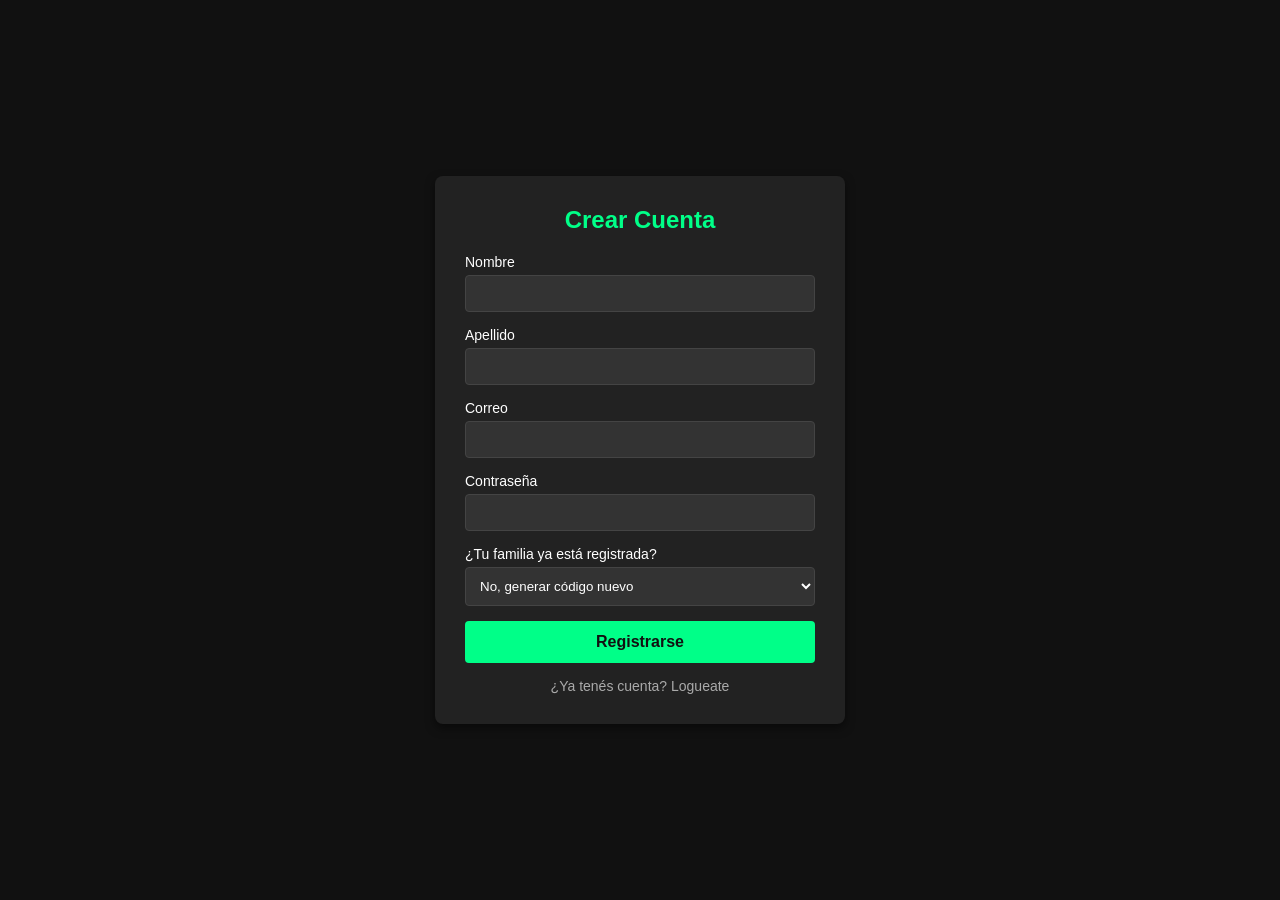
==== registro.html @ d7fb3beb "primer commit" ====
<!doctype html>
<html lang="es">
  <head>
    <meta charset="UTF-8" />
    <title>Registro - Pulsaciones</title>
    <link rel="stylesheet" href="css/estilos.css" />
  </head>
  <body>
    <div class="contenedor">
      <h2>Crear Cuenta</h2>
      <form action="procesar_registro.php" method="POST">
        <div class="campo">
          <label>Nombre</label><input type="text" name="nombre" required />
        </div>
        <div class="campo">
          <label>Apellido</label><input type="text" name="apellido" required />
        </div>
        <div class="campo">
          <label>Correo</label><input type="email" name="correo" required />
        </div>
        <div class="campo">
          <label>Contraseña</label
          ><input type="password" name="contrasenia" required />
        </div>
        <div class="campo">
          <label>¿Tu familia ya está registrada?</label>
          <select name="tiene_familia" onchange="toggleFamilia(this.value)">
            <option value="no">No, generar código nuevo</option>
            <option value="si">Sí, ya tengo un código</option>
          </select>
        </div>
        <div class="campo" id="seccion_codigo">
          <label>Código Familiar (4 dígitos)</label>
          <input
            type="text"
            id="codigo_familiar"
            name="codigo_familiar"
            maxlength="4"
          />
        </div>
        <button type="submit">Registrarse</button>
      </form>
      <a href="login.html" class="enlace-pie">¿Ya tenés cuenta? Logueate</a>
    </div>
    <script>
      function toggleFamilia(v) {
        document.getElementById("seccion_codigo").style.display =
          v === "si" ? "block" : "none";
        document.getElementById("codigo_familiar").required = v === "si";
      }
    </script>
  </body>
</html>
---- css/estilos.css ----
body {
  font-family: Arial, sans-serif;
  background-color: #111;
  color: #fff;
  display: flex;
  justify-content: center;
  align-items: center;
  height: 100vh;
  margin: 0;
}
.contenedor {
  background-color: #222;
  padding: 30px;
  border-radius: 8px;
  width: 350px;
  box-shadow: 0 4px 10px rgba(0, 0, 0, 0.5);
}
h2 {
  margin-top: 0;
  text-align: center;
  color: #00ff88;
}
.campo {
  margin-bottom: 15px;
}
label {
  display: block;
  margin-bottom: 5px;
  font-size: 14px;
}
input {
  width: 100%;
  padding: 10px;
  border: 1px solid #444;
  background-color: #333;
  color: #fff;
  border-radius: 4px;
  box-sizing: border-box;
}
select {
  width: 100%;
  padding: 10px;
  border: 1px solid #444;
  background-color: #333;
  color: #fff;
  border-radius: 4px;
}
button {
  width: 100%;
  padding: 12px;
  background-color: #00ff88;
  border: none;
  color: #111;
  font-weight: bold;
  border-radius: 4px;
  cursor: pointer;
  font-size: 16px;
}
button:hover {
  background-color: #00cc6c;
}
.enlace-pie {
  display: block;
  text-align: center;
  margin-top: 15px;
  color: #aaa;
  text-decoration: none;
  font-size: 14px;
}
.enlace-pie:hover {
  color: #00ff88;
}
#seccion_codigo {
  display: none;
}
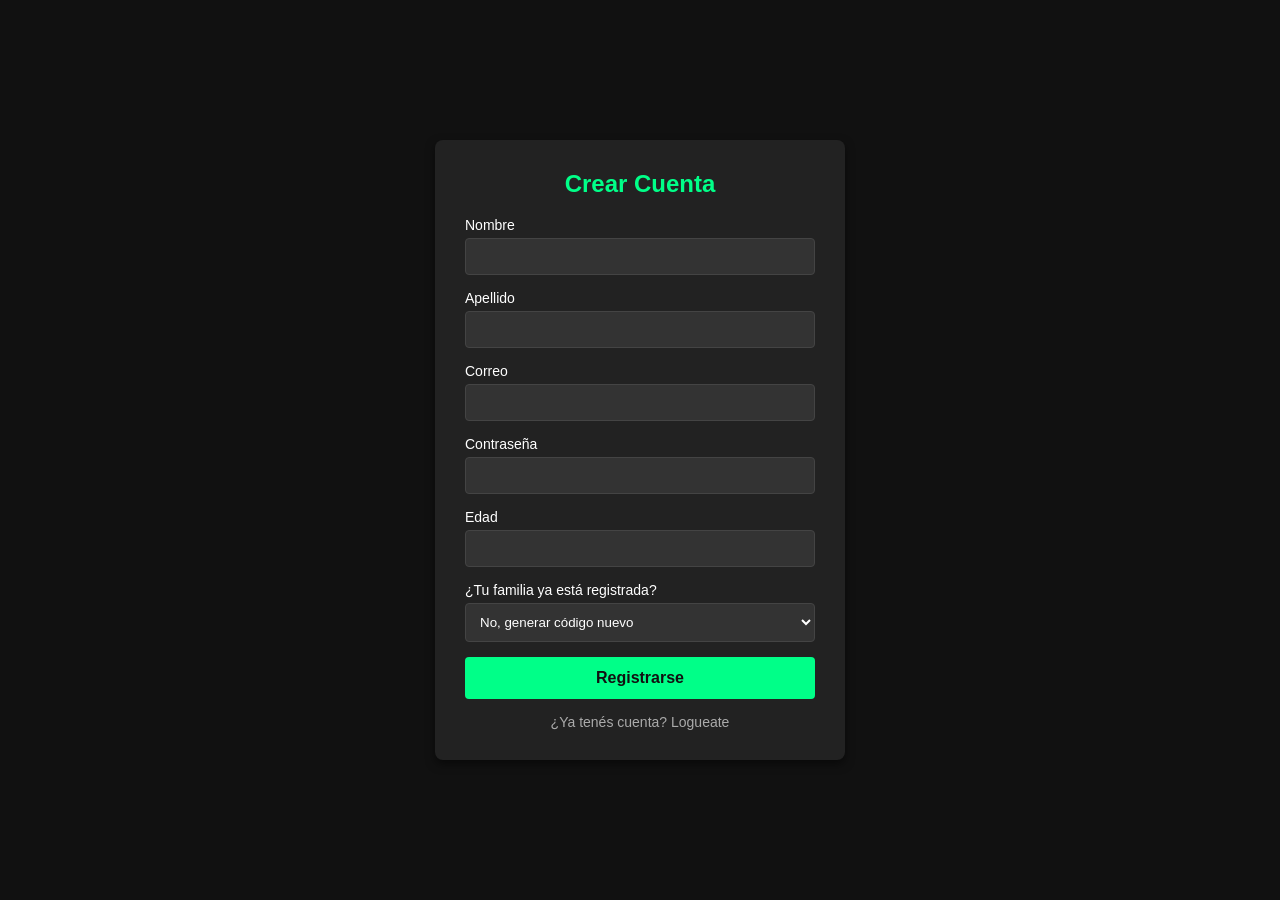
==== commit 88e4eb07: "ultimo commint" ====
--- a/registro.html
+++ b/registro.html
@@ -21,6 +21,17 @@
         <div class="campo">
           <label>Contraseña</label
           ><input type="password" name="contrasenia" required />
+        </div>
+        <div class="campo">
+          <label for="edad">Edad</label>
+          <input
+            type="number"
+            id="edad"
+            name="edad"
+            min="1"
+            max="120"
+            required
+          />
         </div>
         <div class="campo">
           <label>¿Tu familia ya está registrada?</label>
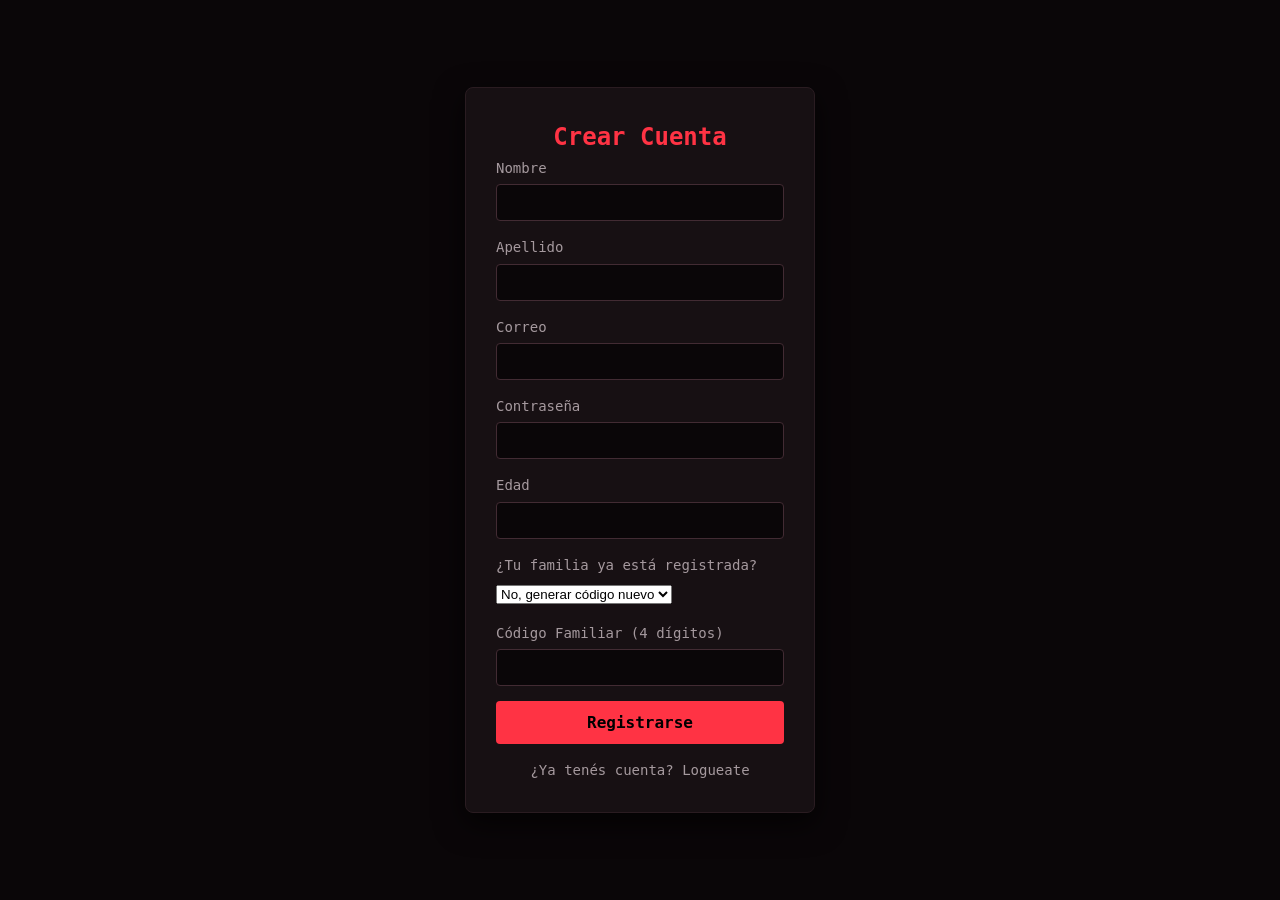
==== commit bb53800f: "comit final" ====
--- a/registro.html
+++ b/registro.html
@@ -4,6 +4,8 @@
     <meta charset="UTF-8" />
     <title>Registro - Pulsaciones</title>
     <link rel="stylesheet" href="css/estilos.css" />
+    <link rel="stylesheet" href="css/global.css" />
+    <link rel="stylesheet" href="css/formularios.css" />
   </head>
   <body>
     <div class="contenedor">
--- a/css/estilos.css
+++ b/css/estilos.css
@@ -1,75 +1,100 @@
+:root {
+  --color-fondo: #0a0608;
+  --color-card: #171013;
+  --color-primario: #ff3344;
+  --color-secundario: #ff7733;
+  --color-acento: #ffcc00;
+  --color-texto: #f5f0f2;
+  --color-texto-mutado: #a5999e;
+}
+
 body {
-  font-family: Arial, sans-serif;
-  background-color: #111;
-  color: #fff;
+  font-family: "monospace", Arial, sans-serif;
+  background-color: var(--color-fondo);
+  color: var(--color-texto);
   display: flex;
   justify-content: center;
   align-items: center;
   height: 100vh;
   margin: 0;
 }
+
 .contenedor {
-  background-color: #222;
+  background-color: var(--color-card);
   padding: 30px;
   border-radius: 8px;
   width: 350px;
-  box-shadow: 0 4px 10px rgba(0, 0, 0, 0.5);
+  border: 1px solid #2a1c21;
+  box-shadow: 0 10px 30px rgba(0, 0, 0, 0.7);
 }
+
 h2 {
   margin-top: 0;
   text-align: center;
-  color: #00ff88;
+  color: var(--color-primario);
 }
+
 .campo {
   margin-bottom: 15px;
 }
+
 label {
   display: block;
   margin-bottom: 5px;
   font-size: 14px;
+  color: var(--color-texto-mutado);
 }
+
 input {
   width: 100%;
   padding: 10px;
-  border: 1px solid #444;
-  background-color: #333;
-  color: #fff;
+  border: 1px solid #422b33;
+  background-color: var(--color-fondo);
+  color: var(--color-texto);
   border-radius: 4px;
   box-sizing: border-box;
+  font-family: inherit;
 }
-select {
-  width: 100%;
-  padding: 10px;
-  border: 1px solid #444;
-  background-color: #333;
-  color: #fff;
-  border-radius: 4px;
+
+input:focus {
+  border-color: var(--color-secundario);
+  outline: none;
 }
+
 button {
   width: 100%;
   padding: 12px;
-  background-color: #00ff88;
+  background-color: var(--color-primario);
   border: none;
-  color: #111;
+  color: #000;
   font-weight: bold;
   border-radius: 4px;
   cursor: pointer;
   font-size: 16px;
+  font-family: inherit;
+  transition:
+    background-color 0.2s ease,
+    transform 0.1s ease;
 }
+
 button:hover {
-  background-color: #00cc6c;
+  background-color: var(--color-secundario);
 }
+
+button:active {
+  transform: scale(0.98);
+}
+
 .enlace-pie {
   display: block;
   text-align: center;
   margin-top: 15px;
-  color: #aaa;
+  color: var(--color-texto-mutado);
   text-decoration: none;
   font-size: 14px;
+  transition: color 0.2s ease;
 }
+
 .enlace-pie:hover {
-  color: #00ff88;
+  color: var(--color-acento);
 }
-#seccion_codigo {
-  display: none;
-}
--- a/css/global.css
+++ b/css/global.css
@@ -0,0 +1,27 @@
+:root {
+  --color-fondo: #0a0608;
+  --color-card: #171013;
+  --color-primario: #ff3344;
+  --color-secundario: #ff7733;
+  --color-acento: #ffcc00;
+  --color-texto: #f5f0f2;
+  --color-texto-mutado: #a5999e;
+}
+
+* {
+  margin: 0;
+  padding: 0;
+  box-sizing: border-box;
+}
+
+body {
+  background-color: var(--color-fondo);
+  color: var(--color-texto);
+  font-family: "monospace", system-ui, sans-serif;
+  line-height: 1.6;
+}
+
+a {
+  text-decoration: none;
+  transition: all 0.2s ease;
+}
--- a/css/formularios.css
+++ b/css/formularios.css
@@ -0,0 +1,67 @@
+.contenedor-formulario {
+  min-height: 100vh;
+  display: flex;
+  justify-content: center;
+  align-items: center;
+  padding: 20px;
+}
+
+.tarjeta-login {
+  background-color: var(--color-card);
+  border: 1px solid #2a1c21;
+  border-radius: 8px;
+  padding: 40px;
+  width: 100%;
+  max-width: 420px;
+  box-shadow: 0 10px 30px rgba(0, 0, 0, 0.7);
+}
+
+.tarjeta-login h2 {
+  color: var(--color-primario);
+  margin-bottom: 24px;
+  text-align: center;
+  font-size: 24px;
+}
+
+.grupo-campo {
+  margin-bottom: 20px;
+}
+
+.grupo-campo label {
+  display: block;
+  color: var(--color-texto-mutado);
+  margin-bottom: 8px;
+  font-size: 13px;
+}
+
+.grupo-campo input {
+  width: 100%;
+  padding: 12px;
+  background-color: var(--color-fondo);
+  border: 1px solid #422b33;
+  border-radius: 4px;
+  color: var(--color-texto);
+  font-family: inherit;
+}
+
+.grupo-campo input:focus {
+  border-color: var(--color-secundario);
+  outline: none;
+}
+
+.btn-enviar {
+  width: 100%;
+  padding: 14px;
+  background-color: var(--color-primario);
+  color: #000;
+  border: none;
+  border-radius: 4px;
+  font-weight: bold;
+  cursor: pointer;
+  font-size: 14px;
+}
+
+.btn-enviar:hover {
+  background-color: var(--color-secundario);
+  transform: translateY(-1px);
+}
